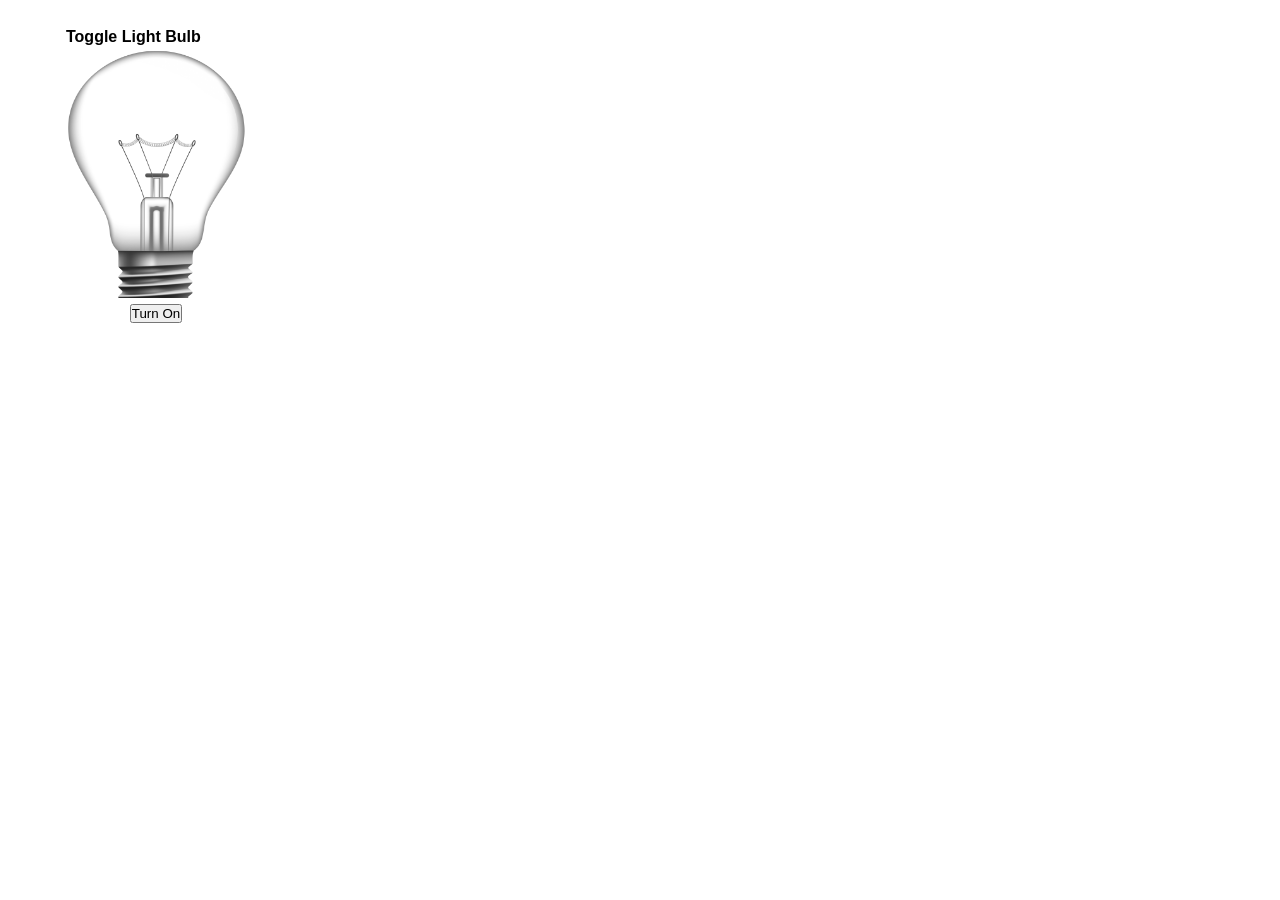
==== index.html @ 3583b7b6 "code modified for better performance" ====
<!DOCTYPE html>
<html lang="en">

<head>
    <meta charset="UTF-8" />
    <meta name="viewport" content="width=device-width, initial-scale=1.0" />
    <title>Toggle Light Bulb - Wasim Khan - Software Engineer</title>
    <link rel="stylesheet" href="style.css">
</head>

<body>
    <table>
        <tr>
            <td>
                <h4>Toggle Light Bulb</h4>
            </td>
        </tr>
        <tr>
            <td> <img src="lightbulboff.png" id="bulb" name="imgbulb" height="250px" width="180px" /></td>
        </tr>
        <tr>
            <td align="center"><input type="submit" name="btn-on" id="btn-on1" value="Turn On" onclick="turnonoff();" /></td>

        </tr>
    </table>
    <script type="text/javascript">
        function turnonoff() {
            var takestatus = document.getElementById("btn-on1").value;

            if (takestatus == "Turn On") {
                document.getElementById("bulb").src = "lightbulbon.png";
                document.getElementById("btn-on1").value = "Turn Off";
            } else if (takestatus == "Turn Off") {
                document.getElementById("btn-on1").value = "Turn On";
                document.getElementById("bulb").src = "lightbulboff.png";
            }
        }
    </script>

    <br>
    <br>

</body>

</html>
---- style.css ----
*{
    padding: 0;
    margin: 0;

}
body{
    margin-top: 2%;
    margin-left: 5%;
    font-family: Arial, Helvetica, sans-serif;
}
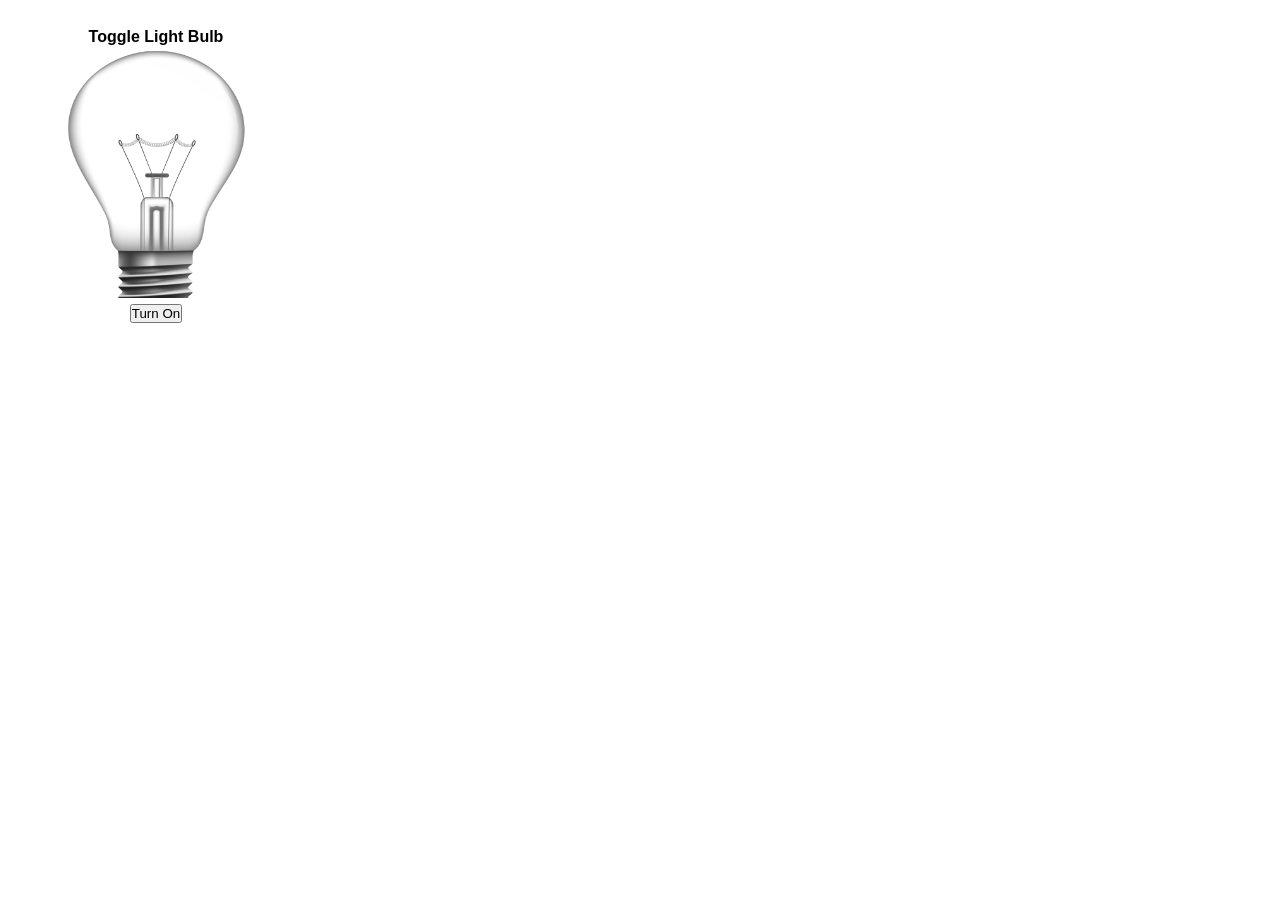
==== commit 1f95183c: "Headline align to center" ====
--- a/index.html
+++ b/index.html
@@ -11,16 +11,13 @@
 <body>
     <table>
         <tr>
-            <td>
-                <h4>Toggle Light Bulb</h4>
-            </td>
+            <td align="center"><h4>Toggle Light Bulb</h4></td>
         </tr>
         <tr>
             <td> <img src="lightbulboff.png" id="bulb" name="imgbulb" height="250px" width="180px" /></td>
         </tr>
         <tr>
             <td align="center"><input type="submit" name="btn-on" id="btn-on1" value="Turn On" onclick="turnonoff();" /></td>
-
         </tr>
     </table>
     <script type="text/javascript">
@@ -36,10 +33,5 @@
             }
         }
     </script>
-
-    <br>
-    <br>
-
 </body>
-
 </html>
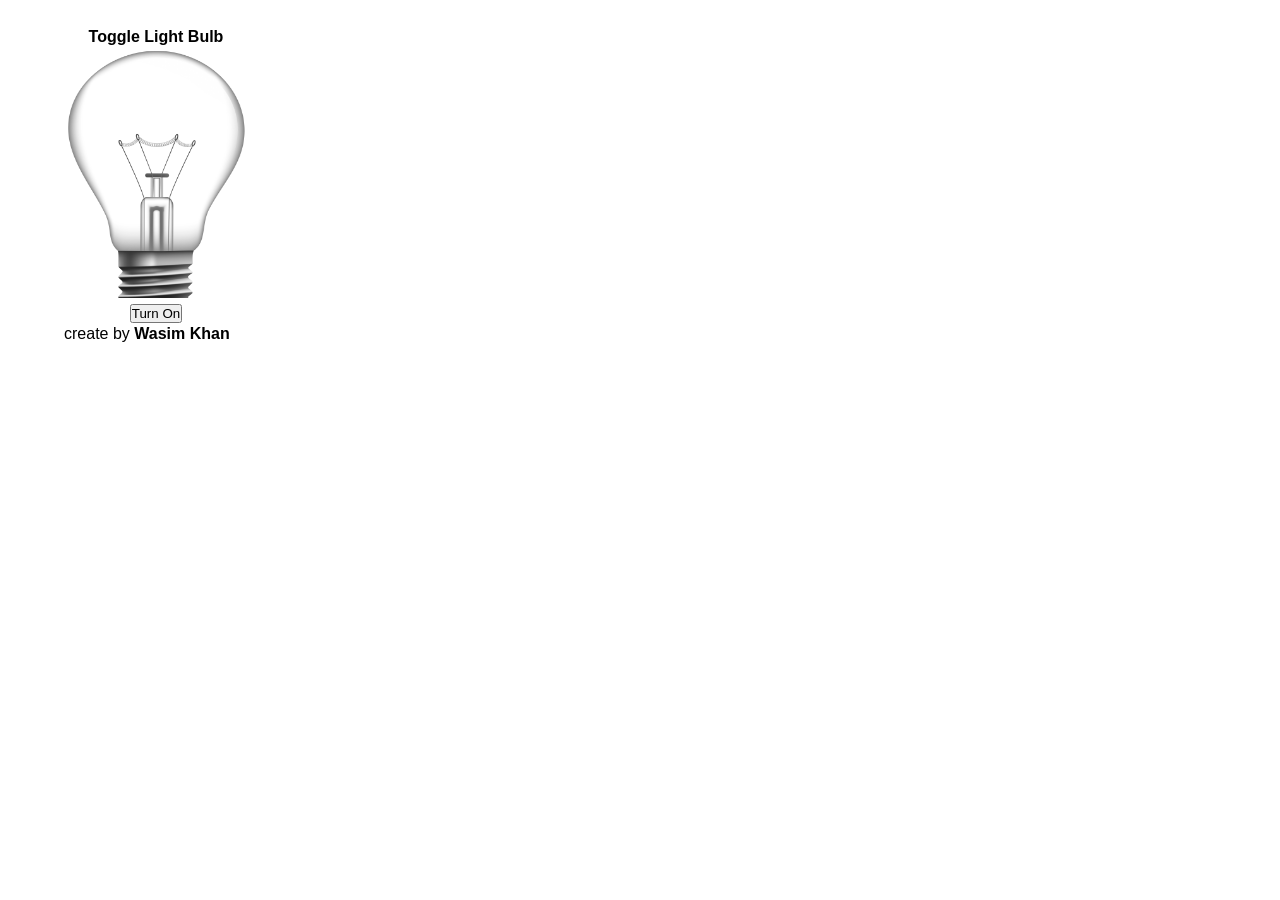
==== commit e6378e50: "added author name and copyright" ====
--- a/index.html
+++ b/index.html
@@ -11,13 +11,16 @@
 <body>
     <table>
         <tr>
-            <td align="center"><h4>Toggle Light Bulb</h4></td>
+            <td align="center">
+                <h4>Toggle Light Bulb</h4>
+            </td>
         </tr>
         <tr>
             <td> <img src="lightbulboff.png" id="bulb" name="imgbulb" height="250px" width="180px" /></td>
         </tr>
         <tr>
-            <td align="center"><input type="submit" name="btn-on" id="btn-on1" value="Turn On" onclick="turnonoff();" /></td>
+            <td align="center"><input type="button" name="btn-on" id="btn-on1" value="Turn On" onclick="turnonoff();" />
+            </td>
         </tr>
     </table>
     <script type="text/javascript">
@@ -33,5 +36,8 @@
             }
         }
     </script>
+
+    <p>create by <b>Wasim Khan</b></p>
 </body>
-</html>+
+</html>
--- a/style.css
+++ b/style.css
@@ -1,9 +1,9 @@
-*{
+* {
     padding: 0;
     margin: 0;
+}
 
-}
-body{
+body {
     margin-top: 2%;
     margin-left: 5%;
     font-family: Arial, Helvetica, sans-serif;
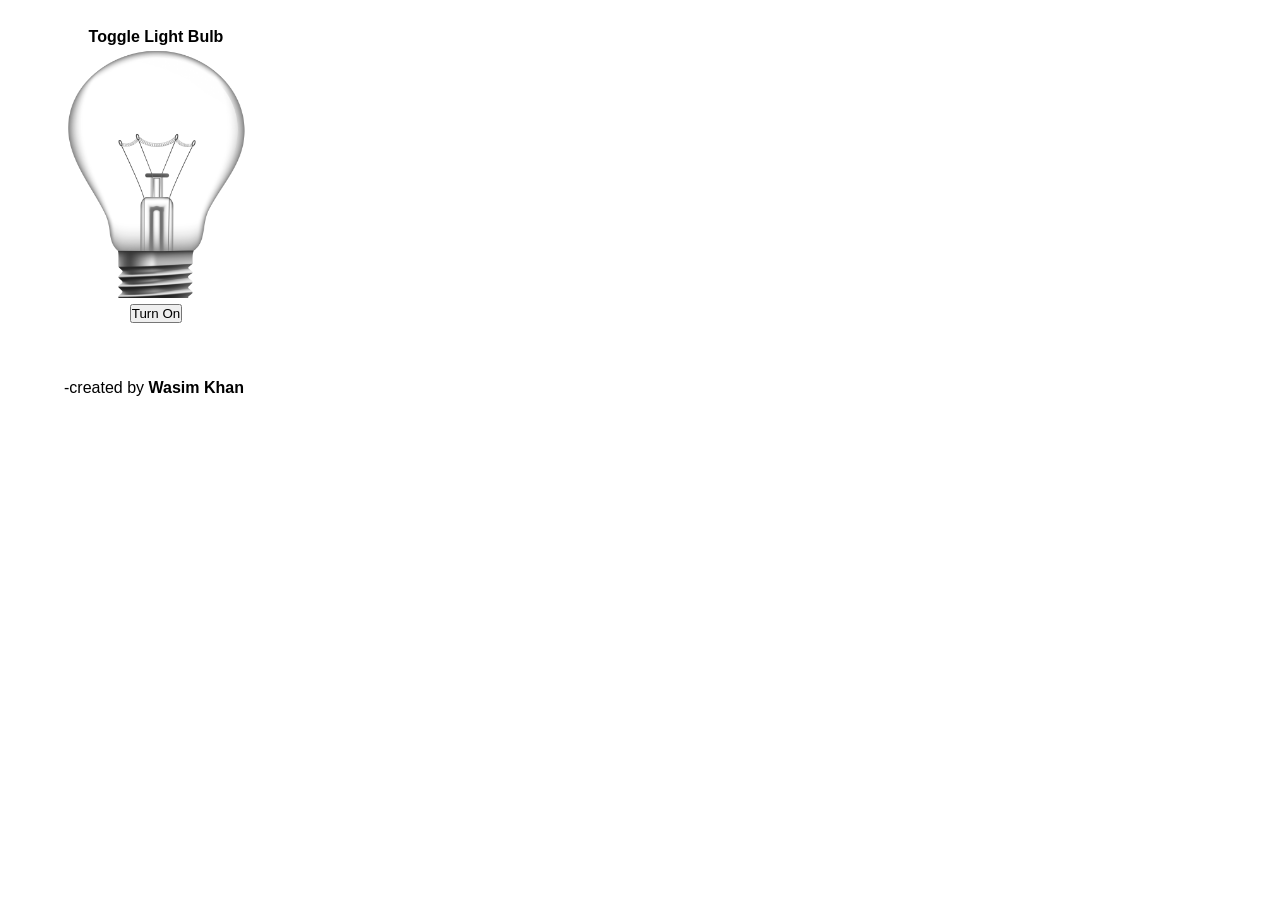
==== commit 44bf6fdb: "code modified" ====
--- a/index.html
+++ b/index.html
@@ -36,8 +36,10 @@
             }
         }
     </script>
-
-    <p>create by <b>Wasim Khan</b></p>
+<br>
+    <br>
+    <br>
+    <p>-created by <b>Wasim Khan</b></p>
 </body>
 
 </html>
